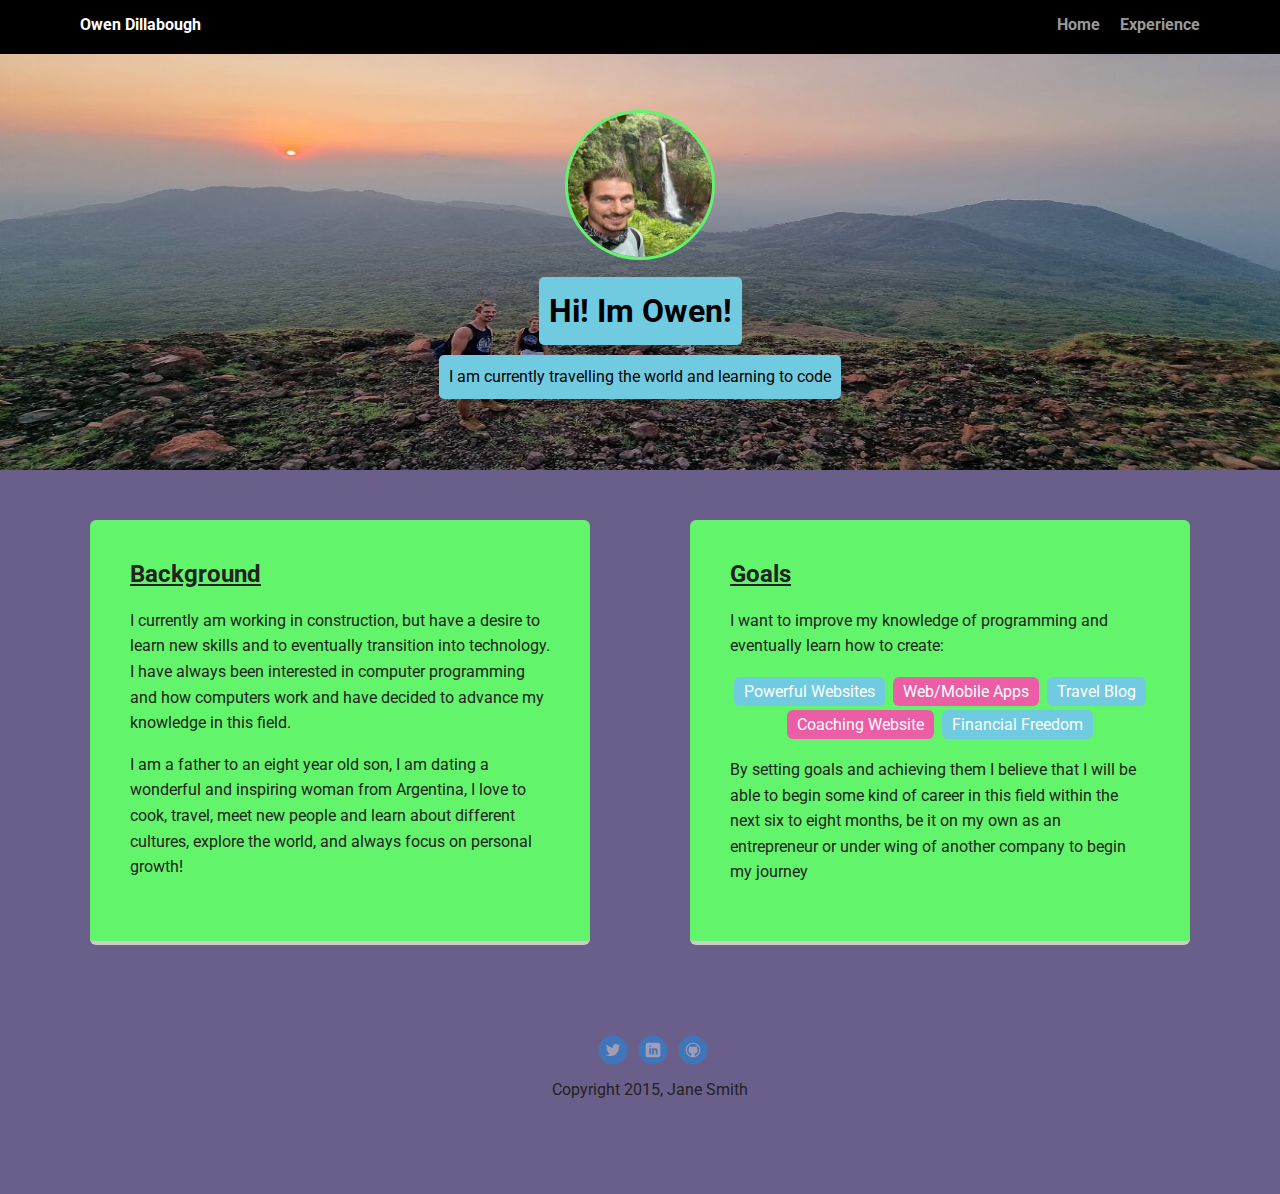
==== Treehouse-Unit-1-Project/portfolio_update_v1/portfolio_update_v1/index.html @ ef1106de "Changed Folders and updated project file" ====
<!doctype html>
<html lang="en">
<head>
  <meta charset="utf-8">
  <title>Owen Dillabough's Profile</title>
  <meta name="viewport" content="width=device-width, initial-scale=1.0">
  <link rel="stylesheet" href="styles.css">
  <link href="https://fonts.googleapis.com/css?family=Muli%7CRoboto:400,300,500,700,900" rel="stylesheet"></head>
  <body>

    <div class="main-nav">
        <ul class="nav">
          <li class="name">Owen Dillabough</li>
          <li><a href="index.html">Home</a></li>
          <li><a href="experience.html">Experience</a></li>
        </ul>
    </div>

    <header>
      <img src="images/rsz_profile-picture.jpg" alt="Owen Dillabough at a waterfall" class="profile-image">
      <h1 class="tag name">Hi! Im Owen!</h1>
      <p class="tag location">I am currently travelling the world and learning to code</p>
    </header>

    <main class="flex">
      <div class="card">
        <h2>Background</h2>
        <p>I currently am working in construction, but have a desire to learn new skills and to eventually transition into technology. I have always been interested in computer programming and how computers work and have decided to advance my knowledge in this field.</p>
        <p>I am a father to an eight year old son, I am dating a wonderful and inspiring woman from Argentina, I love to cook, travel, meet new people and learn about different cultures, explore the world, and always focus on personal growth!</p>
      </div> 

      <div class="card">
        <h2>Goals</h2>
        <p>I want to improve my knowledge of programming and eventually learn how to create:</p>
        <ul class="skills">
          <li>Powerful Websites</li>
          <li>Web/Mobile Apps</li>
          <li>Travel Blog</li>
          <li>Coaching Website</li>
          <li>Financial Freedom</li>
        </ul>
        <p>By setting goals and achieving them I believe that I will be able to begin some kind of career in this field within the next six to eight months, be it on my own as an entrepreneur or under wing of another company to begin my journey</p>
      </div> 

    </main>
    <footer>
      <ul>
        <li><a href="https://twitter.com/owen_dillabough" class="social twitter">Twitter</a></li>
        <li><a href="https://www.linkedin.com/in/owen-dillabough-935a5b103/" class="social linkedin">LinkedIn</a></li>
        <li><a href="https://github.com/Freedomcoding101" class="social github">Github</a></li>
      </ul>
      <p class="copyright">Copyright 2015, Jane Smith</p>
    </footer>
  </body>
  </html>
---- Treehouse-Unit-1-Project/portfolio_update_v1/portfolio_update_v1/styles.css ----
/* Global Layout Set-up */
* { 
  box-sizing: border-box;
}
h2 {
text-decoration: underline;
}  
body {
  margin: 0;
  padding: 0;
  text-align: center;
  font-family: 'Roboto', sans-serif;
  color: #222;
  background: #6A5F8A;
}
/* Link Styles */

a {
  text-decoration: none;
  color: #999;
}
a:hover {
  color: #6633ff;
}

/* Section Styles */

.main-nav {
  width: 100%;
  background: black;
  min-height: 30px;
  padding: 10px;
  position: fixed;
  text-align: center;
}
.nav {
  display: flex;
  justify-content: space-around;
  font-weight: 700;
  list-style-type: none;
  margin: 0 auto;
  padding: 0;
}

.nav .name {
    display: block;
    margin-right: auto;
    color: white;
}
.nav li {
  padding: 5px 10px 10px 10px;
}
.nav a {
  transition: all .5s;
}
.nav a:hover {
  color: white
}

header {
  text-align: center;
  background: url('images/background-picture.jpg') no-repeat top center ;
  background-size: 100% 100%;
  overflow: hidden;
  padding-top: 60px;
}
header {
  line-height: 1.5;
}
header .profile-image {
  margin-top: 50px;
  width: 150px;
  height: 150px;
  border-radius: 50%;
  border: 3px solid #62F56B;
  transition: all .5s;
}
header .profile-image:hover {
  transform: scale(1.2) rotate(5deg);
}
.tag {
  background-color: #70CAE0;
  color: black;
  padding: 10px;
  border-radius: 5px;
  display: table;
  margin: 10px auto;
} 
.location {
  background-color: #70CAE0;
  color: black;
}
.card {
  margin: 30px;
  padding: 20px 40px 40px;
  max-width: 500px;
  text-align: left;
  background: #62F56B;
  border-bottom: 4px solid #ccc;
  border-radius: 6px;
  transition: all .5s;
}
.card:hover {
  border-color: #EB5EA5;
}

ul.skills {
  padding: 0;
  text-align: center;
}

.skills li {
  border-radius: 6px;
  display: inline-block;
  background: #EB5EA5;
  color: white;
  padding: 5px 10px;
  margin: 2px;
}

.skills li:nth-child(odd) {
  background: #70CAE0;
}

footer {
  width: 100%;
  min-height: 30px;
  padding: 20px 0 40px 20px;
}

footer .copyright {
  top: -8px;
  font-size: .75em;
}

footer ul {
  list-style-type: none;
  margin: 0;
  padding: 0;
}

footer ul li {
  display: inline-block;
}

a.social {
  display: inline-block;
  text-indent: -9999px;
  margin-left: 5px;
  width: 30px;
  height: 30px;
  background-size: 30px 30px;
  opacity: .4;
  transition: all .5s;
}
a.twitter {
  background-image: url(images/twitter.svg);
}
a.linkedin {
  background-image: url(images/linkedin.svg);
}
a.github {
  background-image: url(images/github.svg);
}
a.social:hover {
  opacity: 1;
}
.clearfix {
  clear: both;
}

/* Styles for larger screens */
@media screen and (min-width: 720px) {
  
  .flex {
      display: -ms-flexbox;      /* TWEENER - IE 10 */
      display: flex; 
      max-width: 1200px;
      -ms-flex-pack: distribute;
      justify-content: space-around;
      margin: 0 auto;
  }

  header {
    min-height: 470px;
  }

  .nav {
    max-width: 1200px;
    padding: 0 30px;
  }


  main {
    padding-top: 20px;
  }

  main p {
    line-height: 1.6em;
  }

  footer {
    font-size: 1.3em;
    max-width: 1200px;
    margin: 40px auto;
  }

}
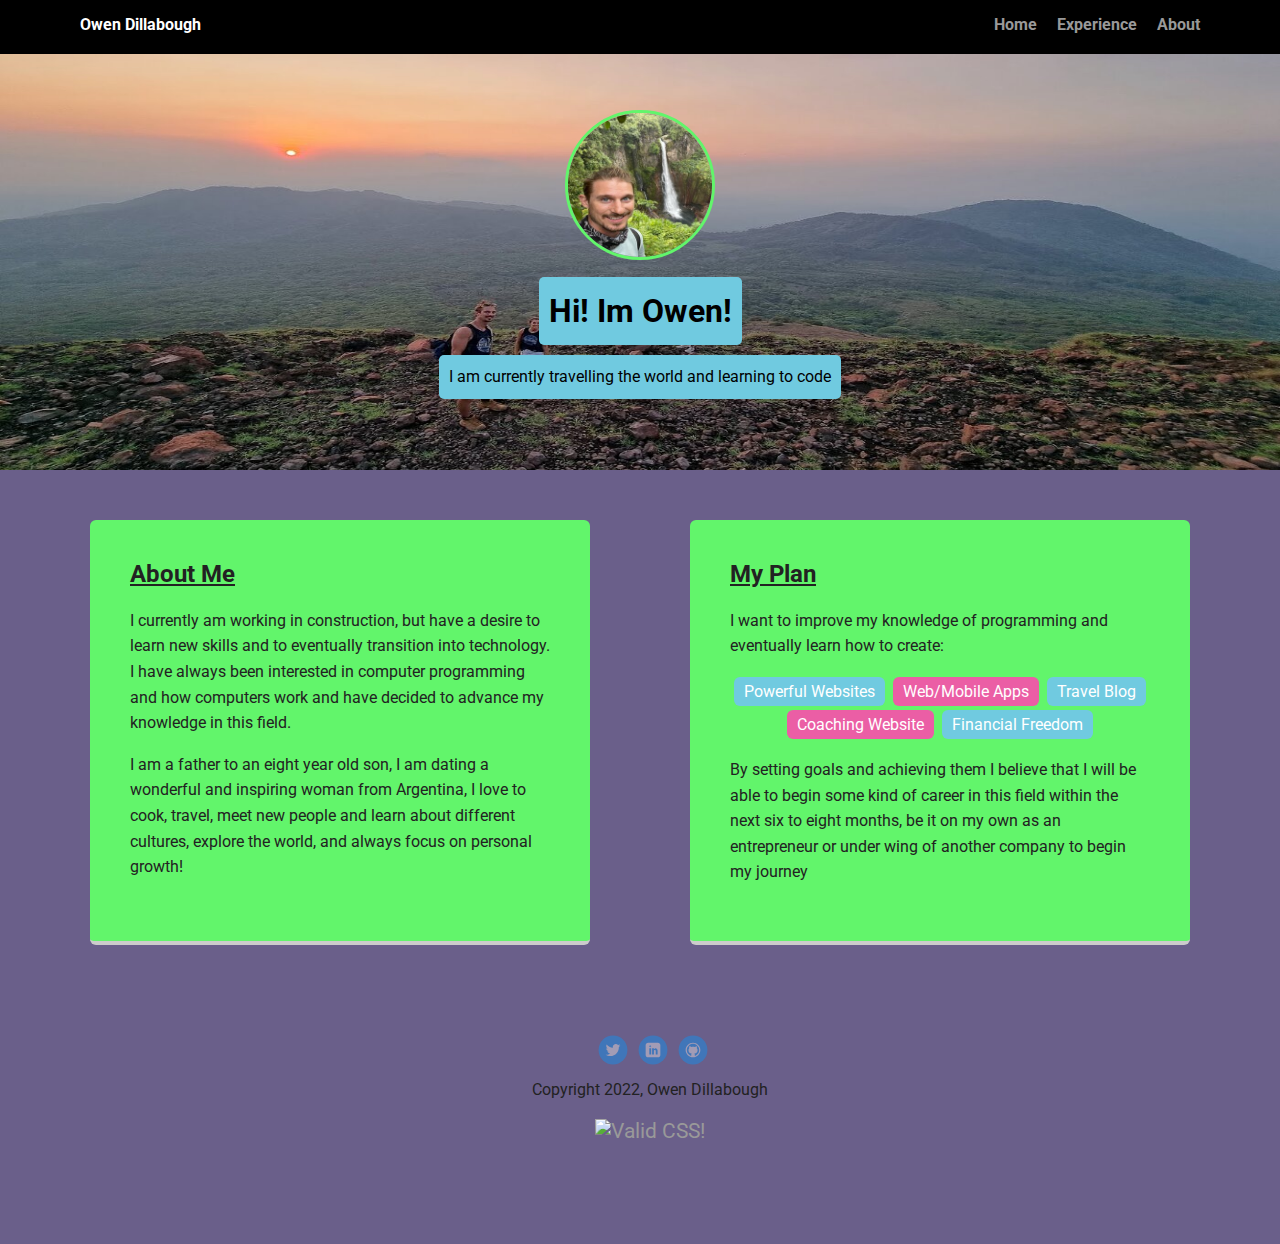
==== commit 4f165b9a: "fixed errors to exceed expectations" ====
--- a/Treehouse-Unit-1-Project/portfolio_update_v1/portfolio_update_v1/index.html
+++ b/Treehouse-Unit-1-Project/portfolio_update_v1/portfolio_update_v1/index.html
@@ -5,32 +5,34 @@
   <title>Owen Dillabough's Profile</title>
   <meta name="viewport" content="width=device-width, initial-scale=1.0">
   <link rel="stylesheet" href="styles.css">
-  <link href="https://fonts.googleapis.com/css?family=Muli%7CRoboto:400,300,500,700,900" rel="stylesheet"></head>
+  <link href="https://fonts.googleapis.com/css?family=Muli%7CRoboto:400,300,500,700,900" rel="stylesheet">
+</head>
   <body>
 
-    <div class="main-nav">
+    <nav class="main-nav">
         <ul class="nav">
           <li class="name">Owen Dillabough</li>
           <li><a href="index.html">Home</a></li>
           <li><a href="experience.html">Experience</a></li>
+          <li><a href="about.html">About</a></li>
         </ul>
-    </div>
+    </nav>
 
     <header>
-      <img src="images/rsz_profile-picture.jpg" alt="Owen Dillabough at a waterfall" class="profile-image">
+      <img src="images/profile-picture.jpg" alt="Owen Dillabough at a waterfall" class="profile-image">
       <h1 class="tag name">Hi! Im Owen!</h1>
       <p class="tag location">I am currently travelling the world and learning to code</p>
     </header>
 
     <main class="flex">
-      <div class="card">
-        <h2>Background</h2>
+      <section class="card">
+        <h2>About Me</h2>
         <p>I currently am working in construction, but have a desire to learn new skills and to eventually transition into technology. I have always been interested in computer programming and how computers work and have decided to advance my knowledge in this field.</p>
         <p>I am a father to an eight year old son, I am dating a wonderful and inspiring woman from Argentina, I love to cook, travel, meet new people and learn about different cultures, explore the world, and always focus on personal growth!</p>
-      </div> 
+      </section> 
 
-      <div class="card">
-        <h2>Goals</h2>
+      <section class="card">
+        <h2>My Plan</h2>
         <p>I want to improve my knowledge of programming and eventually learn how to create:</p>
         <ul class="skills">
           <li>Powerful Websites</li>
@@ -40,7 +42,7 @@
           <li>Financial Freedom</li>
         </ul>
         <p>By setting goals and achieving them I believe that I will be able to begin some kind of career in this field within the next six to eight months, be it on my own as an entrepreneur or under wing of another company to begin my journey</p>
-      </div> 
+      </section> 
 
     </main>
     <footer>
@@ -49,7 +51,14 @@
         <li><a href="https://www.linkedin.com/in/owen-dillabough-935a5b103/" class="social linkedin">LinkedIn</a></li>
         <li><a href="https://github.com/Freedomcoding101" class="social github">Github</a></li>
       </ul>
-      <p class="copyright">Copyright 2015, Jane Smith</p>
+      <p class="copyright">Copyright 2022, Owen Dillabough</p>
+      <p>
+        <a href="http://jigsaw.w3.org/css-validator/check/referer">
+            <img style="border:0;width:88px;height:31px"
+                src="http://jigsaw.w3.org/css-validator/images/vcss-blue"
+                alt="Valid CSS!" />
+            </a>
+        </p>
     </footer>
   </body>
   </html>
--- a/Treehouse-Unit-1-Project/portfolio_update_v1/portfolio_update_v1/styles.css
+++ b/Treehouse-Unit-1-Project/portfolio_update_v1/portfolio_update_v1/styles.css
@@ -54,7 +54,7 @@
   transition: all .5s;
 }
 .nav a:hover {
-  color: white
+  color: #EB5EA5
 }
 
 header {
@@ -100,6 +100,32 @@
   border-radius: 6px;
   transition: all .5s;
 }
+.card2 {
+  margin: 30px;
+  padding: 50px 50px 50px;
+  max-width: 500px;
+  text-align: left;
+  background: #62F56B;
+  border-bottom: 4px solid #ccc;
+  border-radius: 6px;
+  transition: all .5s;
+}
+.card1 {
+  margin: 30px;
+  padding: 20px 40px 40px;
+  max-width: 500px;
+  text-align: left;
+  background: #70CAE0;
+  border-bottom: 4px solid #ccc;
+  border-radius: 6px;
+  transition: all .5s;
+}
+.card2:hover {
+  border-color: #EB5EA5
+}
+.card1:hover {
+  border-color: #62F56B
+}
 .card:hover {
   border-color: #EB5EA5;
 }
